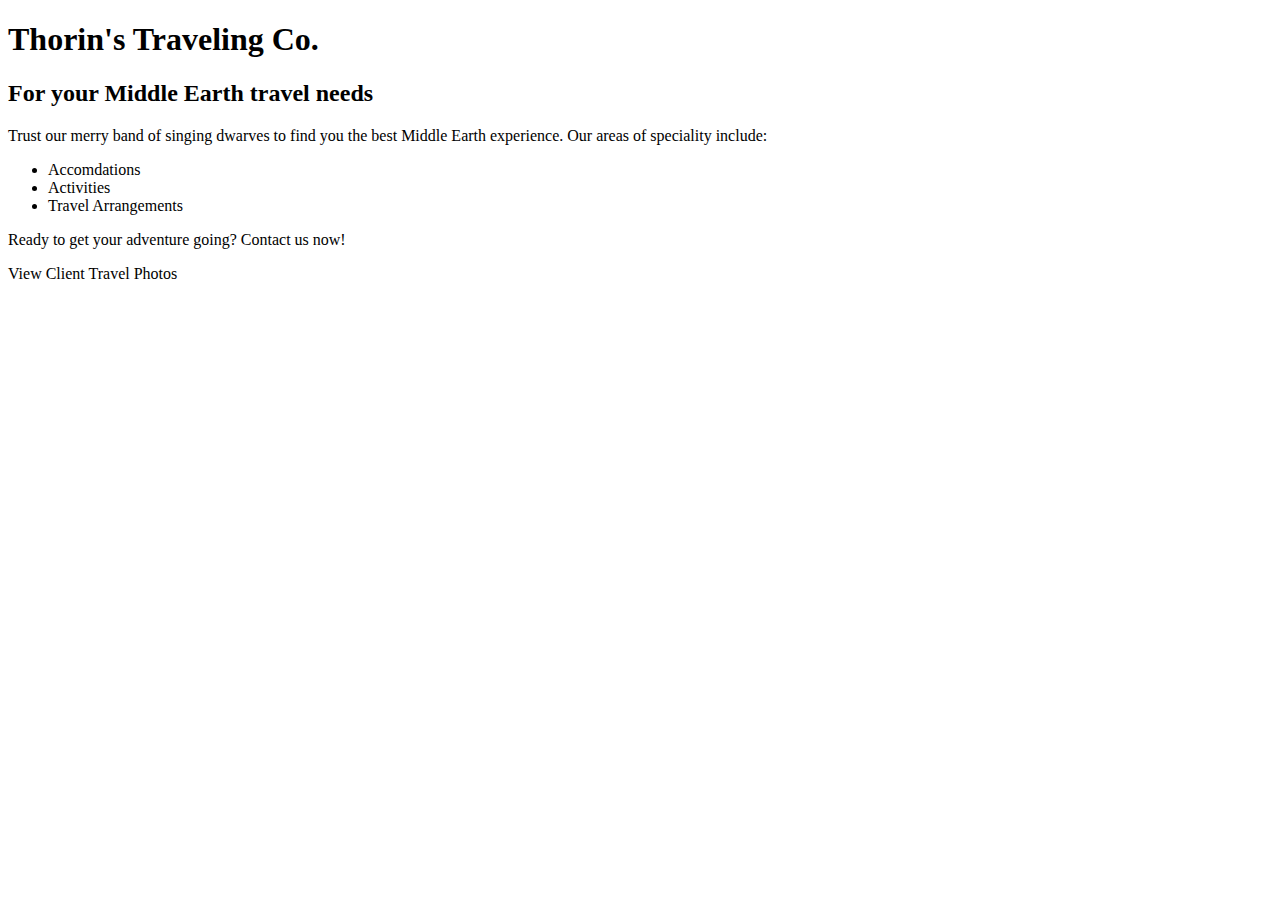
==== index.html @ da6bf86f "create index page with basic framework for site" ====
<!DOCTYPE html>
<html>
  <head>
      <link href="css/styles.css" rel="stylesheet" type="text/css">
      <title>
        Thorin's Traveling Co. | For your Middle Earth travel needs
      </title>
  </head>
  <body>
    <h1>Thorin's Traveling Co.</h1>
    <h2>For your Middle Earth travel needs</h2>
    <p>
      Trust our merry band of singing dwarves to find you the best Middle Earth experience. Our areas of speciality include:
    </p>
    <ul>
      <li>Accomdations</li>
      <li>Activities</li>
      <li>Travel Arrangements</li>
    </ul>
    <p>
      Ready to get your adventure going? Contact us now!
    </p>
    <p>
      View Client Travel Photos
    </p>
  </body>
</html>
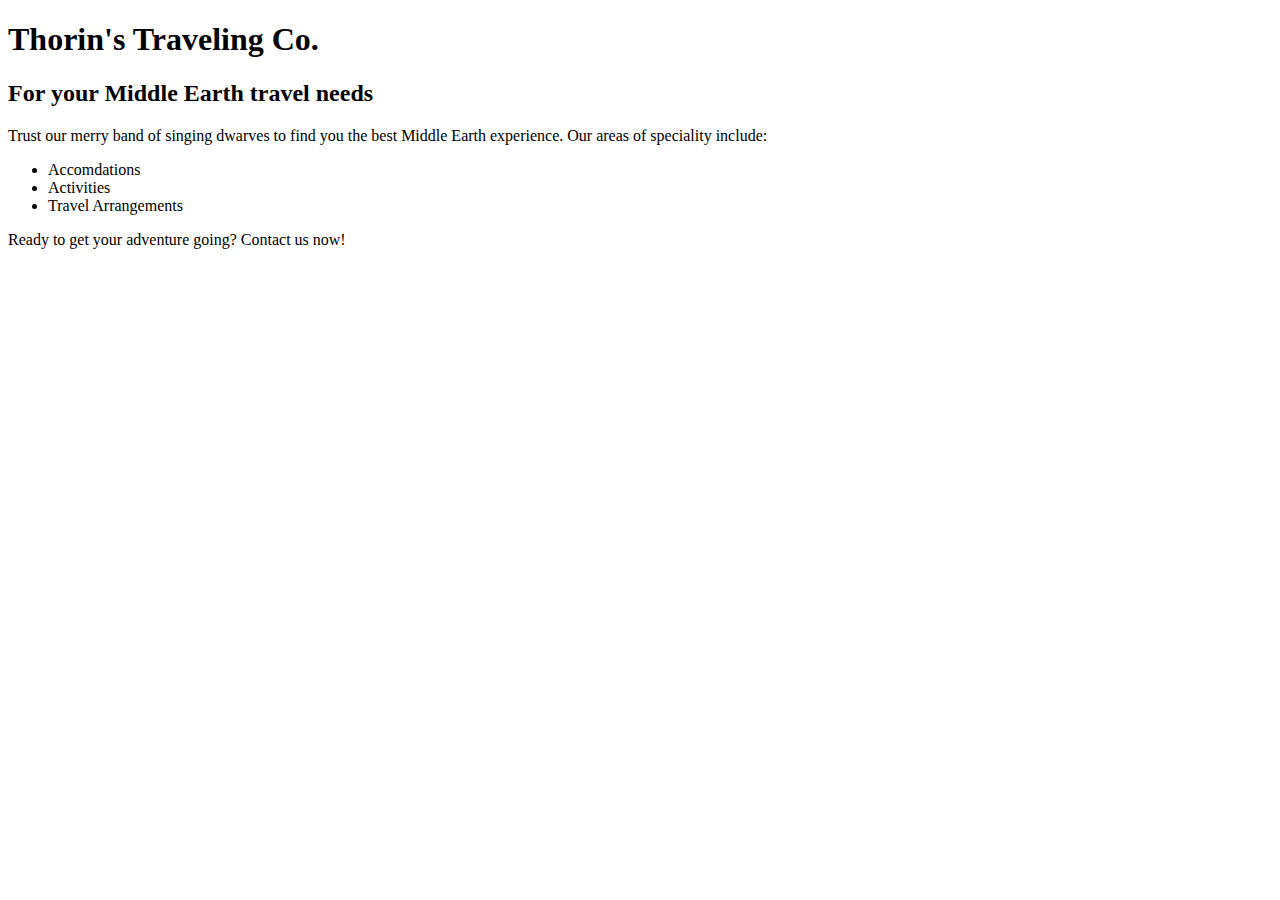
==== commit b333ccd4: "add basic HTML for travel arrangements" ====
--- a/index.html
+++ b/index.html
@@ -20,8 +20,5 @@
     <p>
       Ready to get your adventure going? Contact us now!
     </p>
-    <p>
-      View Client Travel Photos
-    </p>
   </body>
 </html>
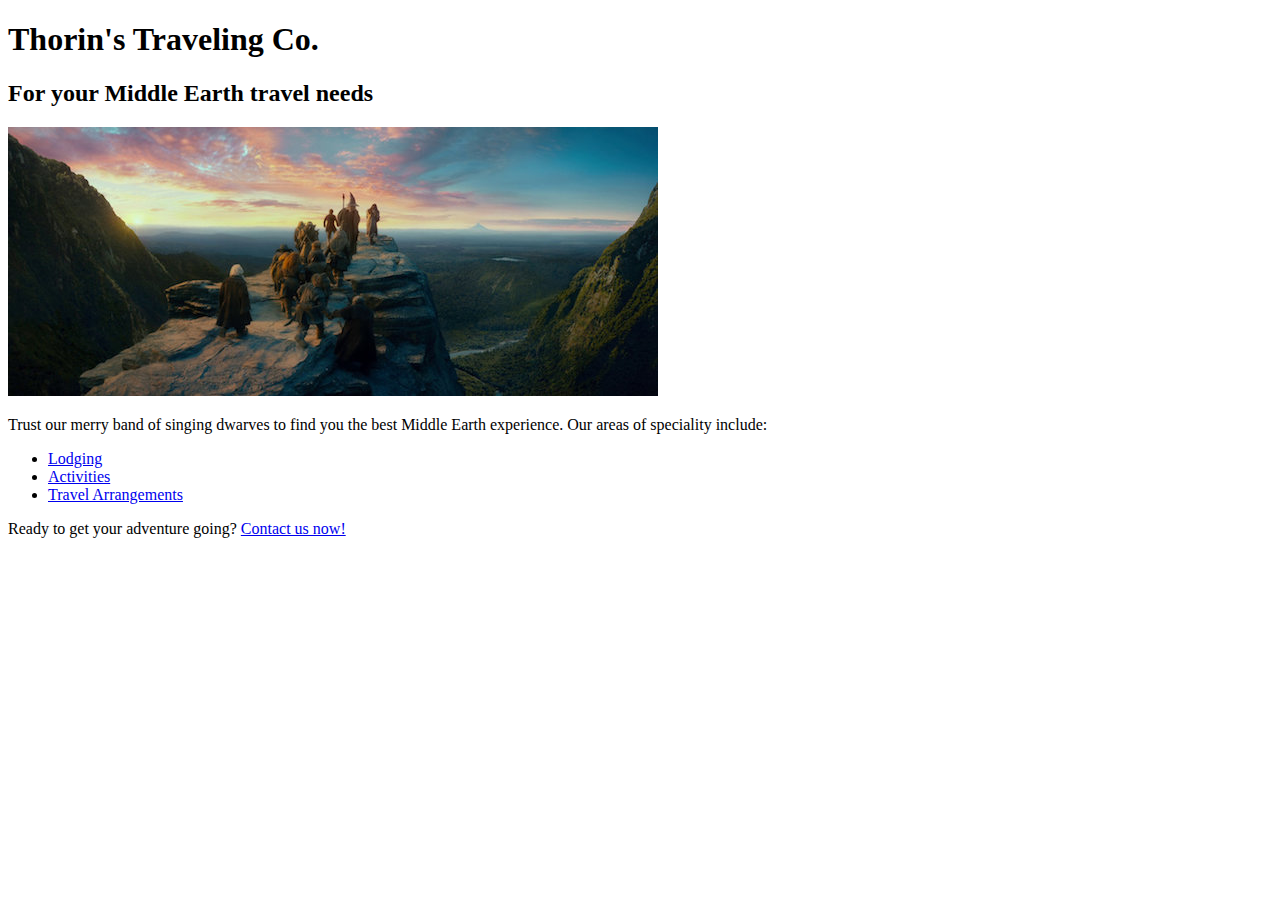
==== commit d911ac08: "add images to all pages, add internal links, make text edits" ====
--- a/index.html
+++ b/index.html
@@ -9,16 +9,17 @@
   <body>
     <h1>Thorin's Traveling Co.</h1>
     <h2>For your Middle Earth travel needs</h2>
+    <img src="img/homepage-thorins-trave-650.jpg" alt="Homepage image of traveling company">
     <p>
       Trust our merry band of singing dwarves to find you the best Middle Earth experience. Our areas of speciality include:
     </p>
     <ul>
-      <li>Accomdations</li>
-      <li>Activities</li>
-      <li>Travel Arrangements</li>
+      <li><a href="lodging.html">Lodging</a></li>
+      <li><a href="activities.html">Activities</a></li>
+      <li><a href="travel-arrangements.html">Travel Arrangements</a></li>
     </ul>
     <p>
-      Ready to get your adventure going? Contact us now!
+      Ready to get your adventure going? <a href="contact.html">Contact us now!</a>
     </p>
   </body>
 </html>
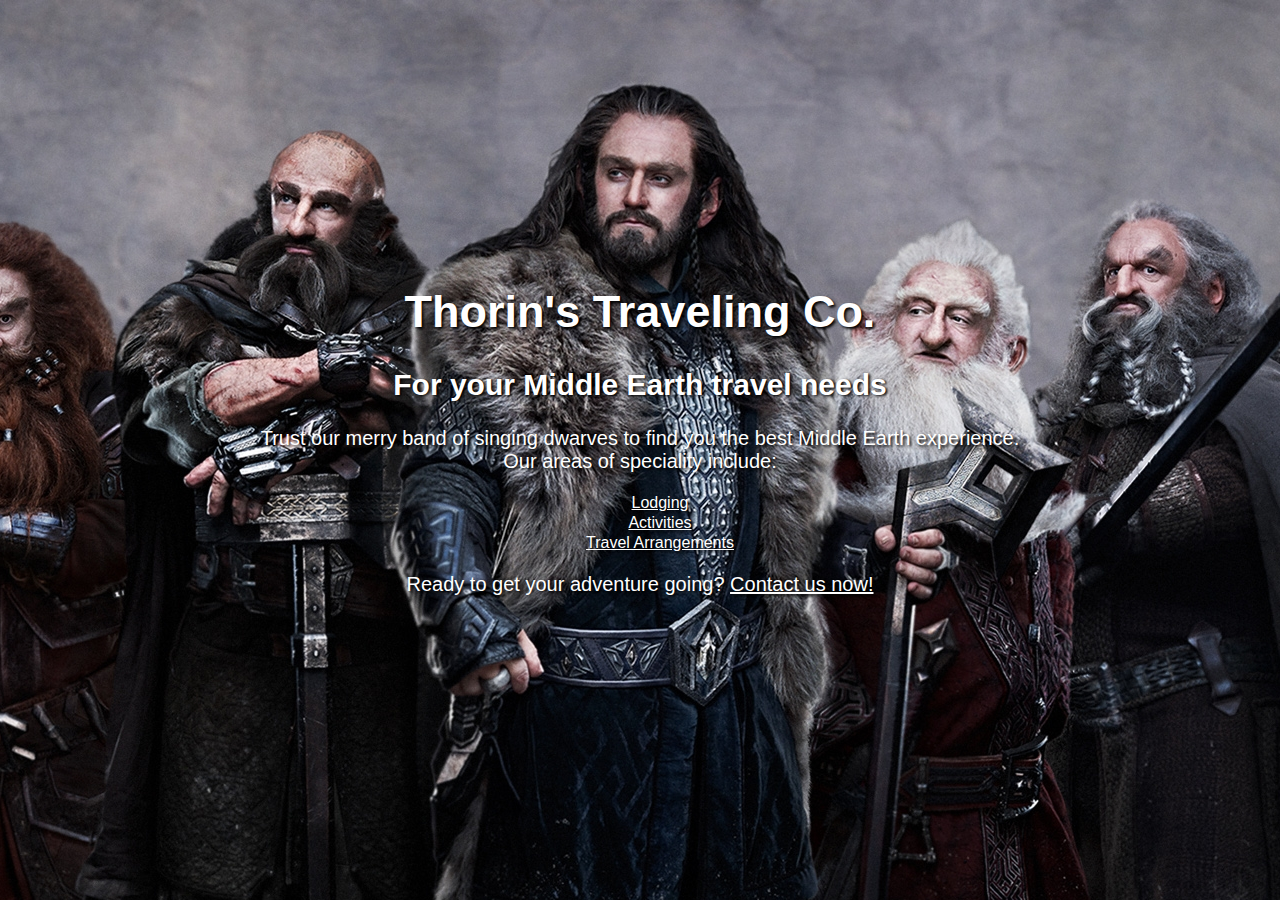
==== commit 5229fa50: "add stylizing to web pages" ====
--- a/index.html
+++ b/index.html
@@ -9,9 +9,9 @@
   <body>
     <h1>Thorin's Traveling Co.</h1>
     <h2>For your Middle Earth travel needs</h2>
-    <img src="img/homepage-thorins-trave-650.jpg" alt="Homepage image of traveling company">
+
     <p>
-      Trust our merry band of singing dwarves to find you the best Middle Earth experience. Our areas of speciality include:
+      Trust our merry band of singing dwarves to find you the best Middle Earth experience.<br>Our areas of speciality include:
     </p>
     <ul>
       <li><a href="lodging.html">Lodging</a></li>
--- a/css/styles.css
+++ b/css/styles.css
@@ -0,0 +1,37 @@
+html {
+  padding-top: 20%;
+  background-color: darkgray;
+  background-image: url(main.jpg);
+  font-family: sans-serif;
+  background-repeat: no-repeat;
+  background-size: ;
+  background-position: top;
+  text-align: center;
+}
+a {
+  color: white;
+  text-shadow: 2px 2px 3px #000000;
+  list-style: none;
+}
+h1 {
+  color: white;
+  font-size:45px;
+  text-shadow: 2px 2px 3px #000000;
+}
+h2 {
+  color: white;
+  font-size: 30px;
+  text-shadow: 2px 1px 3px #000000;
+}
+h3 {
+  font-size: 16px;
+}
+p {
+  font-size: 20px;
+  color: white;
+  text-shadow: 2px 2px 3px #000000;
+}
+ul {
+  line-height: 20px;
+  list-style: none;
+}
